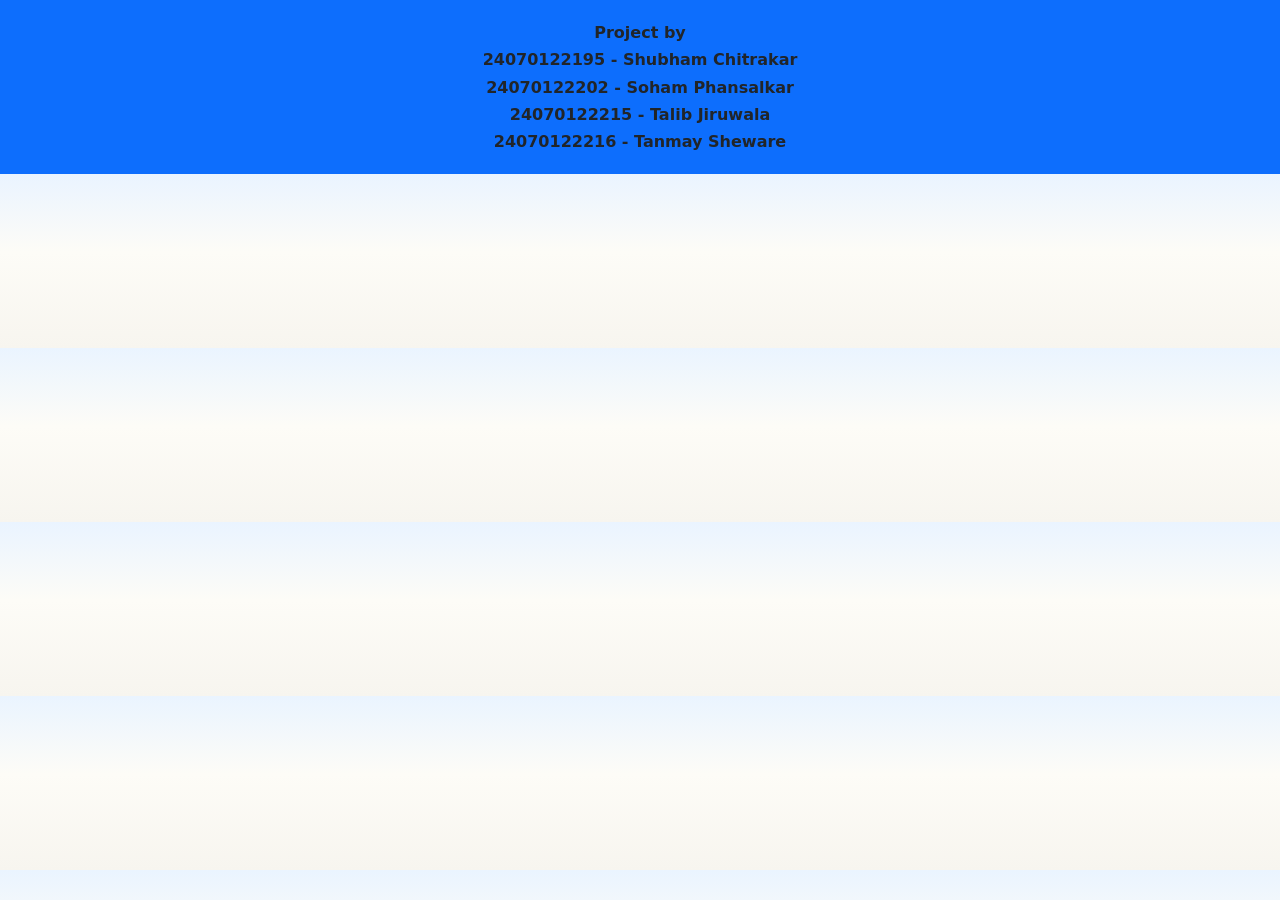
==== FrontEnd/Soham/footer.html @ eab8d639 "added basic frontend in vanila html,js,css inside FrontEnd/Soham" ====
<!doctype html>
<html lang="en">
  <head>
    <meta charset="utf-8" />
    <meta name="viewport" content="width=device-width, initial-scale=1" />
    <link rel="stylesheet" href="style.css" />
    <link
      href="https://cdn.jsdelivr.net/npm/bootstrap@5.3.8/dist/css/bootstrap.min.css"
      rel="stylesheet"
      integrity="sha384-sRIl4kxILFvY47J16cr9ZwB07vP4J8+LH7qKQnuqkuIAvNWLzeN8tE5YBujZqJLB"
      crossorigin="anonymous"
    />
  </head>
  <body>
    <div class="footer bg-primary" data-bs-theme="dark">
      <center>
        Project by <br />24070122195 - Shubham Chitrakar <br />24070122202 -
        Soham Phansalkar <br />24070122215 - Talib Jiruwala <br />24070122216 -
        Tanmay Sheware
      </center>
    </div>
    <script src="script.js"></script>
    <script
      src="https://cdn.jsdelivr.net/npm/bootstrap@5.3.8/dist/js/bootstrap.bundle.min.js"
      integrity="sha384-FKyoEForCGlyvwx9Hj09JcYn3nv7wiPVlz7YYwJrWVcXK/BmnVDxM+D2scQbITxI"
      crossorigin="anonymous"
    ></script>
  </body>
</html>
---- FrontEnd/Soham/style.css ----
:root {
  --brand-blue: #0b3d91;
  --brand-cyan: #0ea5b7;
  --sand: #f7f5ef;
  --ink: #102034;
  --sun: #ffb703;
}

* {
  box-sizing: border-box;
}

body {
  margin: 0;
  font-family: "Montserrat", sans-serif;
  color: var(--ink);
  background: linear-gradient(180deg, #eaf4ff 0%, #fdfcf7 45%, #f7f5ef 100%);
}

.hero-section {
  min-height: 82vh;
  position: relative;
  background-image: url("https://images.unsplash.com/photo-1469854523086-cc02fe5d8800?auto=format&fit=crop&w=1800&q=80");
  background-size: cover;
  background-position: center;
  display: flex;
  align-items: center;
  isolation: isolate;
}

.hero-overlay {
  position: absolute;
  inset: 0;
  background: linear-gradient(
    110deg,
    rgba(9, 30, 66, 0.86) 10%,
    rgba(11, 61, 145, 0.55) 45%,
    rgba(14, 165, 183, 0.28) 100%
  );
  z-index: -1;
}

.hero-content {
  color: #ffffff;
  padding-top: 4rem;
  padding-bottom: 4rem;
  max-width: 740px;
  animation: riseIn 900ms ease-out;
}

.hero-tag {
  letter-spacing: 0.08em;
  text-transform: uppercase;
  font-weight: 700;
  margin-bottom: 1rem;
}

.hero-content h1 {
  font-family: "Playfair Display", serif;
  font-size: clamp(2.1rem, 5vw, 4rem);
  line-height: 1.1;
  margin-bottom: 1rem;
}

.hero-subtext {
  font-size: clamp(1rem, 1.6vw, 1.2rem);
  max-width: 600px;
  margin-bottom: 1.6rem;
}

.cta-btn {
  background-color: var(--sun);
  border: none;
  color: #1f2a44;
  font-weight: 700;
  border-radius: 999px;
  padding: 0.8rem 1.8rem;
  transition:
    transform 220ms ease,
    box-shadow 220ms ease;
}

.cta-btn:hover {
  transform: translateY(-2px);
  box-shadow: 0 10px 24px rgba(255, 183, 3, 0.4);
}

.section-wrap {
  padding: 5rem 0;
}

.section-wrap h2 {
  font-family: "Playfair Display", serif;
  font-size: clamp(1.8rem, 3.5vw, 2.8rem);
  color: var(--brand-blue);
}

.section-intro {
  max-width: 760px;
  font-size: 1.05rem;
  margin: 1rem 0 2rem;
}

.trip-grid {
  display: grid;
  grid-template-columns: repeat(3, minmax(0, 1fr));
  gap: 1.25rem;
}

.trip-card {
  background: #ffffff;
  border-radius: 18px;
  overflow: hidden;
  box-shadow: 0 18px 40px rgba(16, 32, 52, 0.12);
  transform: translateY(18px);
  opacity: 0;
  transition:
    transform 600ms ease,
    opacity 600ms ease;
}

.trip-card.is-visible {
  transform: translateY(0);
  opacity: 1;
}

.trip-card img {
  width: 100%;
  height: 280px;
  object-fit: cover;
}

.card-copy {
  padding: 1.15rem;
}

.card-copy h3 {
  font-size: 1.25rem;
  margin: 0 0 0.55rem;
  color: var(--brand-blue);
}

.card-copy p {
  margin: 0;
  color: #2e415e;
}

.footer {
  font-size: 1rem;
  font-weight: 600;
  text-align: center;
  line-height: 1.7;
  padding: 1.2rem 0.8rem;
}

@keyframes riseIn {
  from {
    opacity: 0;
    transform: translateY(24px);
  }
  to {
    opacity: 1;
    transform: translateY(0);
  }
}

@media (max-width: 992px) {
  .trip-grid {
    grid-template-columns: repeat(2, minmax(0, 1fr));
  }
}

@media (max-width: 640px) {
  .hero-section {
    min-height: 74vh;
  }

  .hero-content {
    padding-top: 3rem;
    padding-bottom: 3rem;
  }

  .trip-grid {
    grid-template-columns: 1fr;
  }

  .trip-card img {
    height: 230px;
  }
}

.logdiv {
  display: flex;
  justify-content: center;
  align-items: center;
  height: 100vh;
}

/* Login form larger inputs and improved spacing */
.logdiv form {
  background: #ffffff;
  padding: 2rem;
  border-radius: 12px;
  box-shadow: 0 12px 30px rgba(16, 32, 52, 0.12);
  width: 420px;
  max-width: calc(100% - 2rem);
}

.logdiv h3 {
  font-size: 1.6rem;
  margin-bottom: 1rem;
  font-weight: 700;
  color: var(--brand-blue);
}

.logdiv label {
  font-size: 1.05rem;
  font-weight: 600;
  color: #2b3f66;
}

.logdiv .form-control {
  font-size: 1.05rem;
  padding: 0.9rem 1rem;
  border-radius: 8px;
}

.logdiv .form-text {
  font-size: 0.95rem;
  color: #51607a;
}

.logdiv .btn {
  padding: 0.75rem 1.25rem;
  font-size: 1.05rem;
  border-radius: 8px;
}

@media (max-width: 480px) {
  .logdiv {
    align-items: flex-start;
    padding-top: 3rem;
    height: auto;
  }

  .logdiv form {
    padding: 1.25rem;
    width: 92%;
  }

  .hero-content h1 {
    font-size: 1.8rem;
  }
}

/* Music toggle control */
.music-toggle {
  width: 44px;
  height: 44px;
  border-radius: 999px;
  background: rgba(255, 255, 255, 0.92);
  border: none;
  display: grid;
  place-items: center;
  font-size: 18px;
  box-shadow: 0 8px 20px rgba(16, 32, 52, 0.12);
  cursor: pointer;
}

.music-toggle.on {
  background: linear-gradient(90deg, var(--sun), var(--brand-cyan));
  color: #102034;
}

/* Inline placement next to section heading */
.section-header {
  display: flex;
  align-items: center;
  gap: 1rem;
}

.section-header .music-toggle.inline {
  margin-left: auto;
}

/* Keep a small fixed fallback for other pages */
.music-toggle.fixed {
  position: fixed;
  top: 14px;
  right: 14px;
  z-index: 1200;
}

@media (max-width: 480px) {
  .music-toggle {
    width: 40px;
    height: 40px;
  }
}
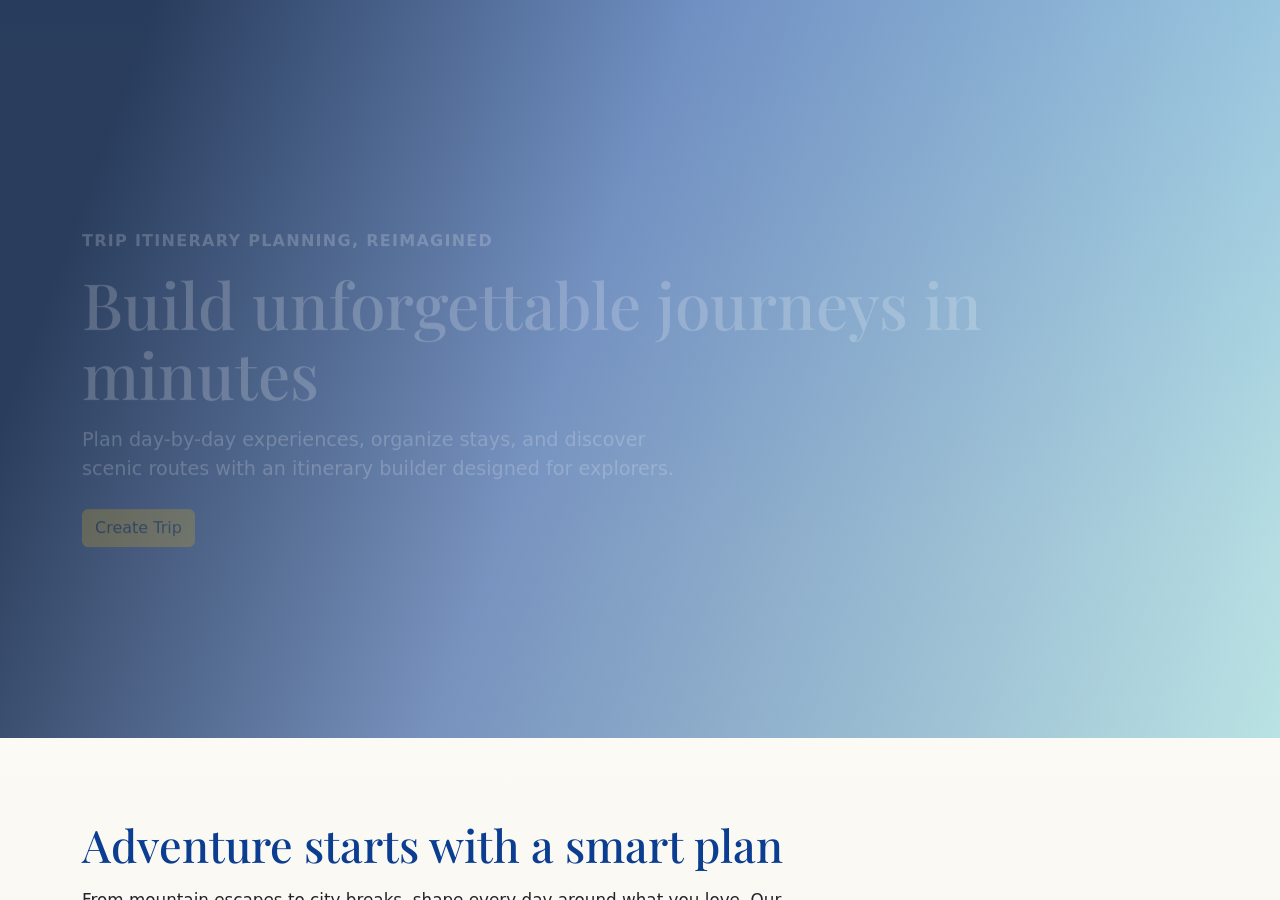
==== commit 759dcd5f: "working front end with api calls for login, signup, view trips, create trips" ====
--- a/FrontEnd/Soham/footer.html
+++ b/FrontEnd/Soham/footer.html
@@ -19,6 +19,7 @@
         Tanmay Sheware
       </center>
     </div>
+    <script src="api_calls.js"></script>
     <script src="script.js"></script>
     <script
       src="https://cdn.jsdelivr.net/npm/bootstrap@5.3.8/dist/js/bootstrap.bundle.min.js"
--- a/FrontEnd/Soham/style.css
+++ b/FrontEnd/Soham/style.css
@@ -297,3 +297,48 @@
     height: 40px;
   }
 }
+
+/* Create Trip UI components */
+.create-trip-container section h4 {
+  font-family: "Playfair Display", serif;
+  font-weight: 700;
+  border-bottom: 2px solid #e0e6ed;
+  padding-bottom: 0.5rem;
+  margin-bottom: 1.5rem !important;
+}
+
+.day-block {
+  border: 1px solid #dee2e6;
+  border-left: 5px solid var(--sun) !important;
+  transition: box-shadow 0.3s ease;
+}
+
+.day-block:hover {
+  box-shadow: 0 4px 15px rgba(0, 0, 0, 0.08) !important;
+}
+
+.event-item {
+  border-left: 3px solid var(--brand-cyan) !important;
+}
+
+.form-label.small {
+  margin-bottom: 2px;
+  color: #6c757d;
+}
+
+.remove-event-btn {
+  font-weight: bold;
+}
+
+.add-event-btn {
+  color: var(--brand-cyan);
+  font-weight: 600;
+}
+
+.add-event-btn:hover {
+  color: var(--brand-blue);
+}
+
+.shadow-xs {
+  box-shadow: 0 2px 5px rgba(0, 0, 0, 0.04);
+}
